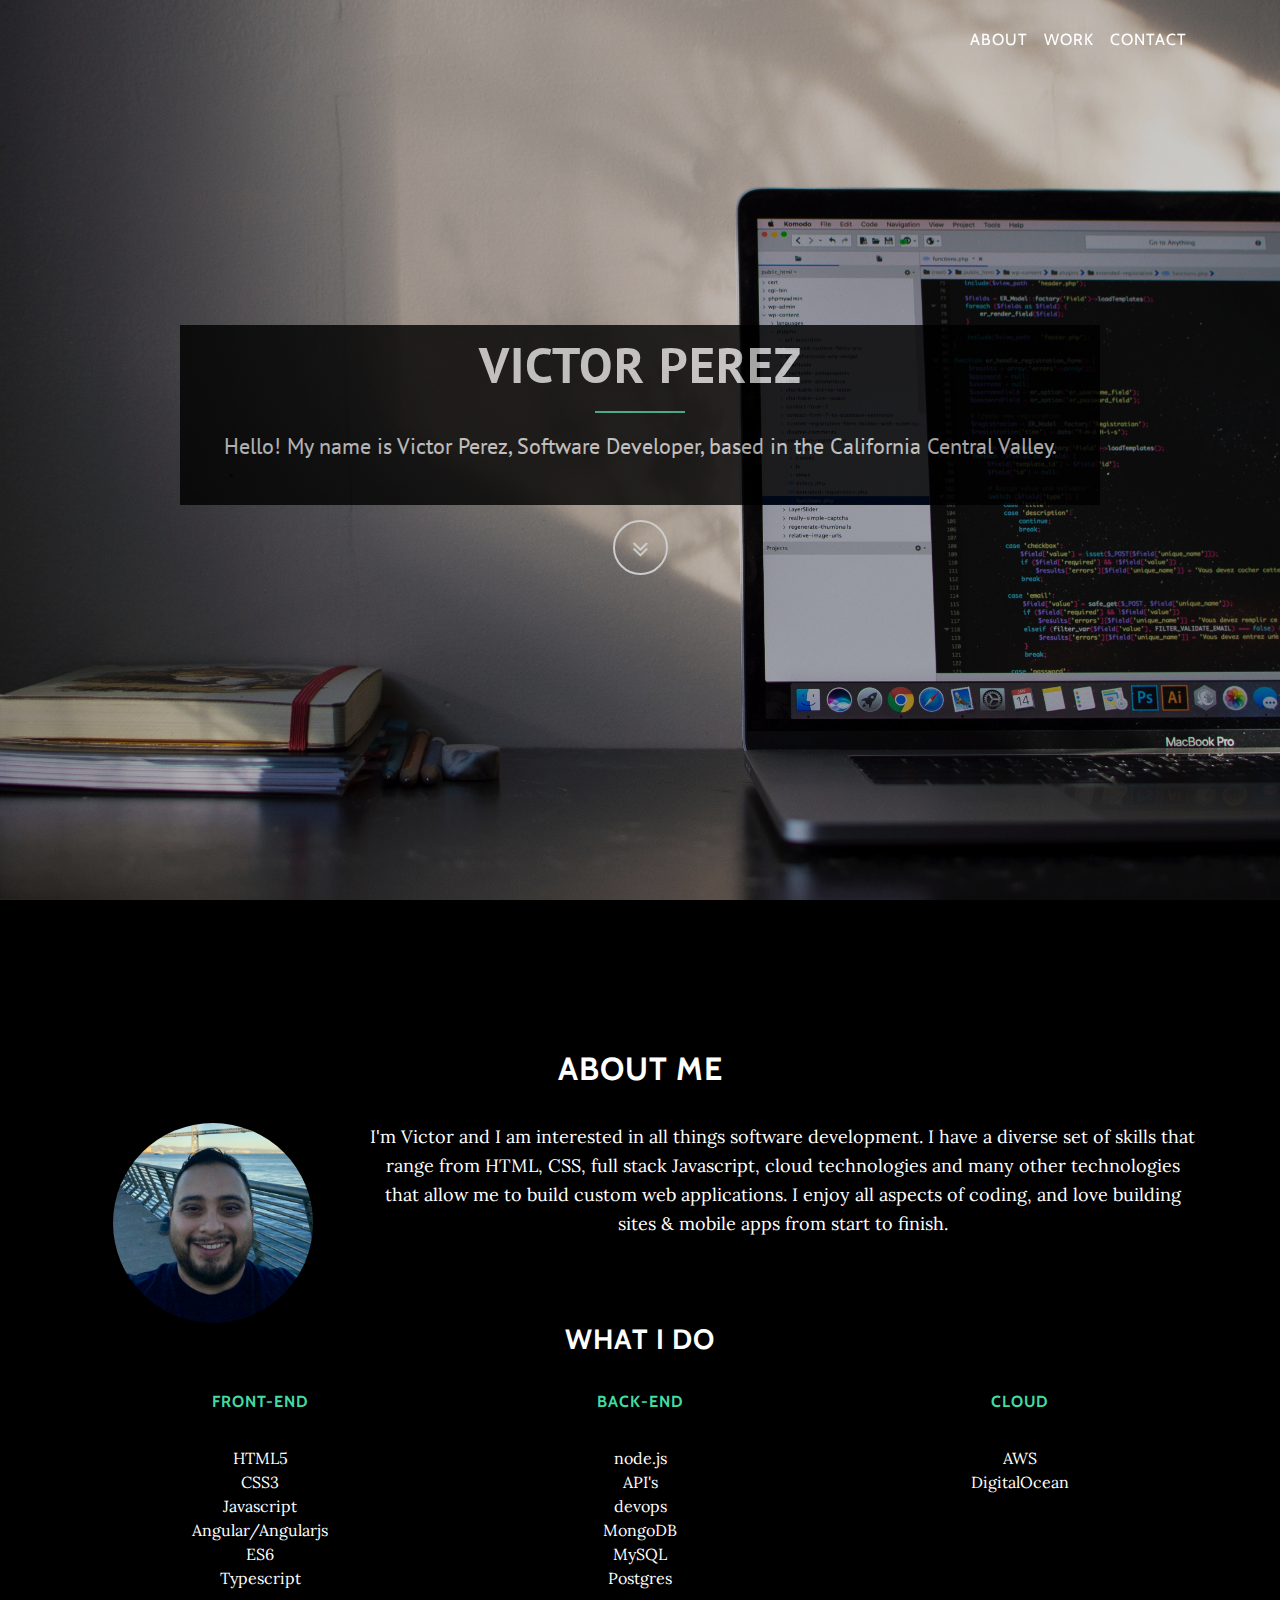
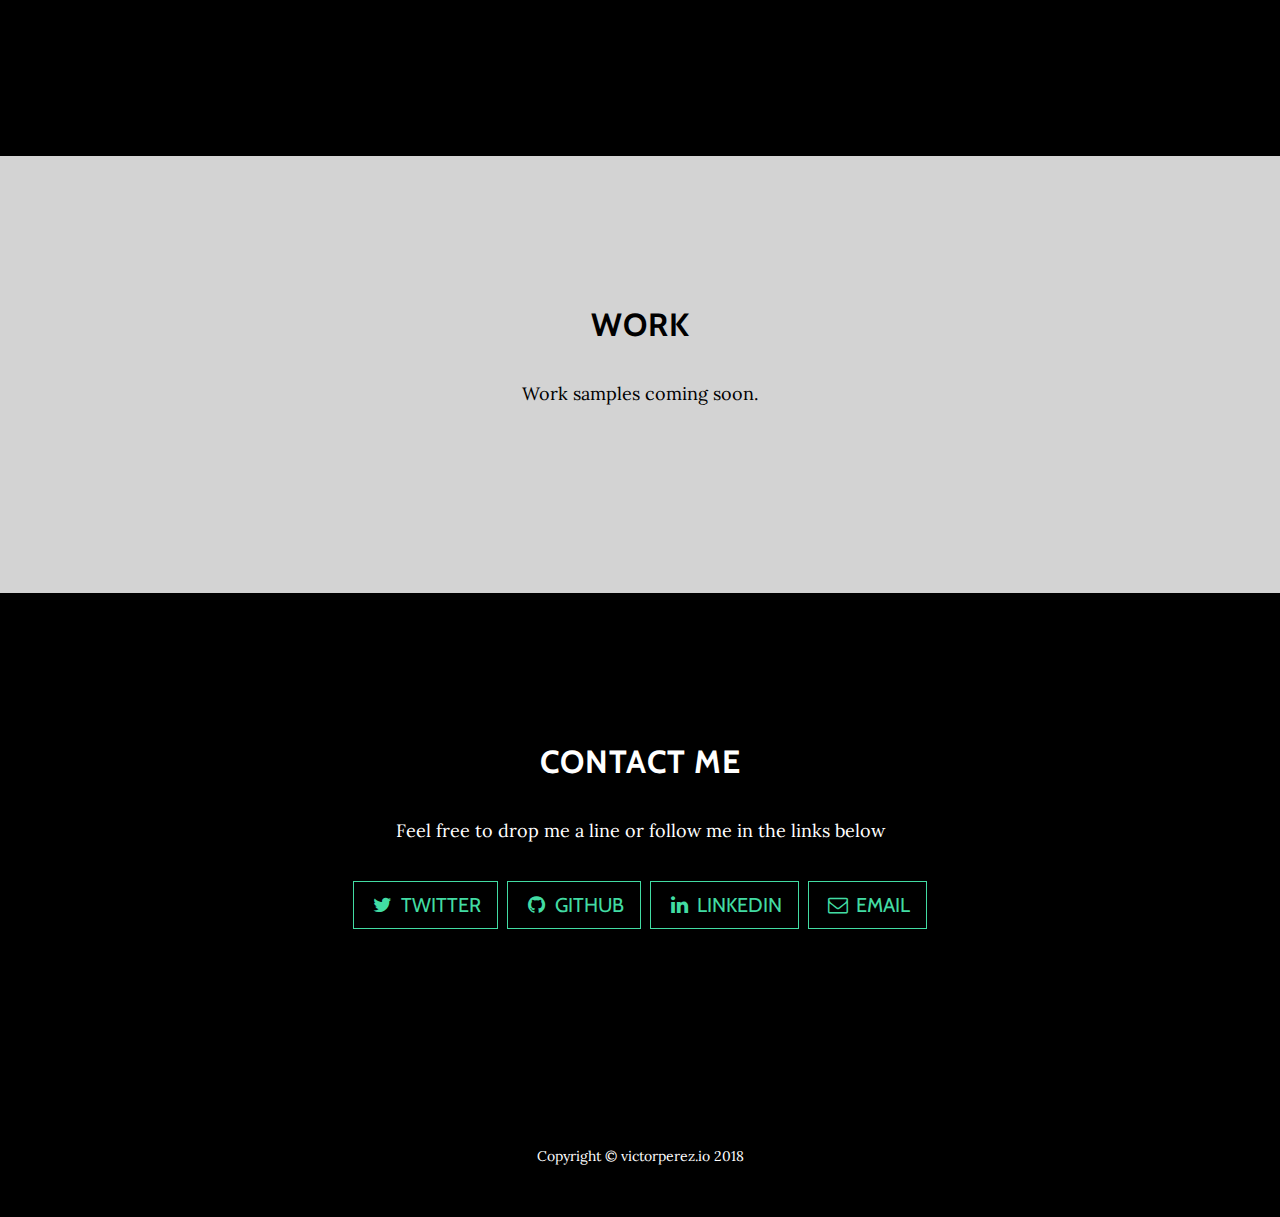
==== index.html @ d3fcb05a "about me" ====
<!DOCTYPE html>
<html lang="en">

  <head>

    <meta charset="utf-8">
    <meta name="viewport" content="width=device-width, initial-scale=1, shrink-to-fit=no">
    <meta name="description" content="">
    <meta name="author" content="">

    <title>Victor Perez - Software Developer</title>

    <!-- Bootstrap core CSS -->
    <link href="vendor/bootstrap/css/bootstrap.min.css" rel="stylesheet">

    <!-- Custom fonts for this template -->
    <link href="vendor/font-awesome/css/font-awesome.min.css" rel="stylesheet" type="text/css">
    <link href="https://fonts.googleapis.com/css?family=Lora:400,700,400italic,700italic" rel="stylesheet" type="text/css">
    <link href="https://fonts.googleapis.com/css?family=PT+Sans" rel="stylesheet">
    <link href='https://fonts.googleapis.com/css?family=Cabin:700' rel='stylesheet' type='text/css'>

    <!-- Custom styles for this template -->
    <link href="css/grayscale.css" rel="stylesheet">

  </head>

  <body id="page-top">

    <!-- Navigation -->
    <nav class="navbar navbar-expand-lg navbar-light fixed-top menuList" id="mainNav">
      <div class="container">
        <a id="logo" class="navbar-brand js-scroll-trigger" href="#page-top">Victor Perez</a>
        <button class="navbar-toggler navbar-toggler-right" type="button" data-toggle="collapse" data-target="#navbarResponsive" aria-controls="navbarResponsive" aria-expanded="false" aria-label="Toggle navigation">
          Menu
          <i class="fa fa-bars"></i>
        </button>
        <div class="collapse navbar-collapse " id="navbarResponsive">
          <ul class="navbar-nav ml-auto">
            <li class="nav-item">
              <a class="nav-link js-scroll-trigger" href="#about">About</a>
            </li>
            <li class="nav-item">
              <a class="nav-link js-scroll-trigger" href="#work">Work</a>
            </li>
            <li class="nav-item">
              <a class="nav-link js-scroll-trigger" href="#contact">Contact</a>
            </li>
          </ul>
        </div>
      </div>
    </nav>

    <!-- Intro Header -->
    <header class="masthead">
      <div class="intro-body">
        <div class="container">
          <div class="row">
            <div class="col-lg-10 mx-auto">
              <div class="introContainer">
                <h1 class="brand-heading brandText heading">Victor Perez</h1>
                <hr class="underName">
                <p class="intro-text brandText">Hello! My name is Victor Perez, Software Developer, based in the California Central Valley. </p>
              </div>
              <a href="#about" class="btn btn-circle js-scroll-trigger">
                <i class="fa fa-angle-double-down animated"></i>
              </a>
            </div>
          </div>
        </div>
      </div>
    </header>

    <!-- About Section -->
    <section id="about" class="content-section text-center">
      <div class="container">
        <div class="row">
          <div class="col-lg-12 mx-auto">
            <h2>About Me</h2>
            <div class="row">
              <div class="col-lg-3">
                <img src="../img/small-self.jpg" class='circleImg' alt="victor perez image">
              </div>
              <div class="col-lg-9">
                <p>I'm Victor and I am interested in all things software development. I have a diverse set of skills that range from HTML, CSS, full stack Javascript, cloud technologies and many other technologies that allow me to build custom web applications. I enjoy all aspects of coding, and love building sites & mobile apps from start to finish. </p>
              </div>
            </div>
            <div class="row">
              <div class="col-lg-12 mx-auto">
                <h3>What I do</h3>
                <div class="row">
                  <div class="col-lg-4">
                    <h6 class="list-heading">Front-end</h6>
                      <ul class="list">
                        <li>HTML5</li>
                        <li>CSS3</li>
                        <li>Javascript</li>
                        <li>Angular/Angularjs</li>
                        <li>ES6</li>
                        <li>Typescript</li>
                      </ul>
                  </div>
                  <div class="col-lg-4">
                    <h6 class="list-heading">Back-end</h6>
                      <ul class="list">
                        <li>node.js</li>
                        <li>API's</li>
                        <li>devops</li>
                        <li>MongoDB</li>
                        <li>MySQL</li>
                        <li>Postgres</li>
                      </ul>
                  </div>
                  <div class="col-lg-4">
                    <h6 class="list-heading">Cloud</h6>
                      <ul class="list">
                        <li>AWS</li>
                        <li>DigitalOcean</li>
                      </ul>
                  </div>
                </div>
                </div>
              </div>
            </div>
          </div>
        </div>
      </div>
    </section>

    <!-- Work Section -->
    <section id="work" class="work-section content-section text-center">
      <div class="container">
        <div class="col-lg-8 mx-auto">
          <h2>Work</h2>
          <p>Work samples coming soon.</p>
        </div>
      </div>
    </section>

    <!-- Contact Section -->
    <section id="contact" class="content-section text-center">
      <div class="container">
        <div class="row">
          <div class="col-lg-8 mx-auto">
            <h2>Contact Me</h2>
            <p>Feel free to drop me a line or follow me in the links below</p>
            <ul class="list-inline banner-social-buttons">
              <li class="list-inline-item">
                <a href="https://twitter.com/victor_am_i" target="_blank" class="btn btn-default btn-lg">
                  <i class="fa fa-twitter fa-fw"></i>
                  <span class="network-name">Twitter</span>
                </a>
              </li>
              <li class="list-inline-item">
                <a href="https://github.com/vperezma" target="_blank" class="btn btn-default btn-lg">
                  <i class="fa fa-github fa-fw"></i>
                  <span class="network-name">Github</span>
                </a>
              </li>
              <li class="list-inline-item">
                <a href="https://linkedIn.com/in/victorPerez89" target="_blank" class="btn btn-default btn-lg">
                  <i class="fa fa-linkedin fa-fw"></i>
                  <span class="network-name">LinkedIn</span>
                </a>
              </li>
              <li class="list-inline-item">
                  <a href="mailto:hello@victorperez.io?Subject=github%20portfolio" target="_blank" class="btn btn-default btn-lg">
                    <i class="fa fa-envelope-o fa-fw"></i>
                    <span class="network-name">Email</span>
                  </a>
                </li>
            </ul>
          </div>
        </div>
      </div>
    </section>

    <!-- Footer -->
    <footer>
      <div class="container text-center">
        <p>Copyright &copy; victorperez.io 2018</p>
      </div>
    </footer>

    <!-- Bootstrap core JavaScript -->
    <script src="vendor/jquery/jquery.min.js"></script>
    <script src="vendor/bootstrap/js/bootstrap.bundle.min.js"></script>

    <!-- Plugin JavaScript -->
    <script src="vendor/jquery-easing/jquery.easing.min.js"></script>

    <!-- Custom scripts for this template -->
    <script src="js/grayscale.js"></script>

  </body>

</html>
---- css/grayscale.css ----
/*!
 * Start Bootstrap - Grayscale v4.0.0-beta.2 (https://startbootstrap.com/template-overviews/grayscale)
 * Copyright 2013-2017 Start Bootstrap
 * Licensed under MIT (https://github.com/BlackrockDigital/startbootstrap-grayscale/blob/master/LICENSE)
 */
body {
  font-family: 'Lora', 'Helvetica Neue', Helvetica, Arial, sans-serif;
  position: relative;
  width: 100%;
  height: 100%;
  color: white;
  background-color: black; }

html {
  width: 100%;
  height: 100%; }

h1,
h2,
h3,
h4,
h5,
h6 {
  font-family: 'Cabin', 'Helvetica Neue', Helvetica, Arial, sans-serif;
  font-weight: 700;
  margin: 0 0 35px;
  letter-spacing: 1px;
  text-transform: uppercase; }

p {
  font-size: 16px;
  line-height: 1.5;
  margin: 0 0 25px; }
  @media (min-width: 768px) {
    p {
      font-size: 18px;
      line-height: 1.6;
      margin: 0 0 35px; } }

a {
  -webkit-transition: all 0.2s ease-in-out;
  -moz-transition: all 0.2s ease-in-out;
  transition: all 0.2s ease-in-out;
  color: #42DCA3; }
  a:focus, a:hover {
    text-decoration: none;
    color: #1d9b6c; }

#mainNav {
  font-family: 'Cabin', 'Helvetica Neue', Helvetica, Arial, sans-serif;
  margin-bottom: 0;
  text-transform: uppercase;
  border-bottom: 1px solid rgba(255, 255, 255, 0.3);
  background-color: black; }
  #mainNav .navbar-toggler {
    font-size: 14px;
    padding: 11px;
    color: white;
    border: 1px solid white; }
  #mainNav .navbar-brand {
    font-weight: 700; }
    #mainNav .logoName {
      display: none; }
  #mainNav a {
    color: white; }
  #mainNav .navbar-nav .nav-item {
    -webkit-transition: background 0.3s ease-in-out;
    -moz-transition: background 0.3s ease-in-out;
    transition: background 0.3s ease-in-out; }
    #mainNav .navbar-nav .nav-item:hover {
      color: fade(white, 80%);
      outline: none;
      background-color: transparent; }
    #mainNav .navbar-nav .nav-item:active, #mainNav .navbar-nav .nav-item:focus {
      outline: none;
      background-color: transparent; }
  @media (min-width: 992px) {
    #mainNav {
      padding-top: 20px;
      padding-bottom: 20px;
      -webkit-transition: background 0.3s ease-in-out, padding-top 0.3s ease-in-out, padding-bottom 0.3s;
      -moz-transition: background 0.3s ease-in-out, padding-top 0.3s ease-in-out, padding-bottom 0.3s;
      transition: background 0.3s ease-in-out, padding-top 0.3s ease-in-out, padding-bottom 0.3s;
      letter-spacing: 1px;
      border-bottom: none;
      background: transparent; }
      #mainNav.navbar-shrink {
        padding-top: 10px;
        padding-bottom: 10px;
        border-bottom: 1px solid rgba(255, 255, 255, 0.3);
        background: black; }
      #mainNav .nav-link.active {
        outline: none;
        background-color: rgba(255, 255, 255, 0.3); }
        #mainNav .nav-link.active:hover {
          color: white; } }

.masthead {
  display: table;
  width: 100%;
  height: auto;
  padding: 200px 0;
  text-align: center;
  color: white;
  background: url("../img/laptop.jpg") no-repeat bottom center scroll;
  opacity: 0.8;
  background-color: black;
  -webkit-background-size: cover;
  -moz-background-size: cover;
  -o-background-size: cover;
  background-size: cover; }
  .masthead .intro-body {
    display: table-cell;
    vertical-align: middle; }
    .masthead .intro-body .brand-heading {
      font-size: 50px; }
    .masthead .intro-body .intro-text {
      font-size: 18px; }
  @media (min-width: 768px) {
    .masthead {
      height: 100%;
      padding: 0; }
      .masthead .intro-body .brand-heading {
        font-size: 50px; }
      .masthead .intro-body .intro-text {
        font-size: 22px; } }

.btn-circle {
  font-size: 26px;
  width: 55px;
  height: 55px;
  margin-top: 15px;
  line-height: 45px;
  -webkit-transition: background 0.3s ease-in-out;
  -moz-transition: background 0.3s ease-in-out;
  transition: background 0.3s ease-in-out;
  color: white;
  border: 2px solid white;
  border-radius: 100% !important;
  background: transparent; }
  .btn-circle:focus, .btn-circle:hover {
    color: white;
    outline: none;
    background: rgba(255, 255, 255, 0.1); }

.content-section {
  padding-top: 150px;
  padding-bottom: 150px; }

.work-section {
  color: black;
  background-color: lightgray;
  }

.btn {
  font-family: 'Cabin', 'Helvetica Neue', Helvetica, Arial, sans-serif;
  font-weight: 400;
  -webkit-transition: all 0.3s ease-in-out;
  -moz-transition: all 0.3s ease-in-out;
  transition: all 0.3s ease-in-out;
  text-transform: uppercase;
  border-radius: 0; }

.btn-default {
  color: #42DCA3;
  border: 1px solid #42DCA3;
  background-color: transparent; }
  .btn-default:focus, .btn-default:hover {
    color: black;
    border: 1px solid #42DCA3;
    outline: none;
    background-color: #42DCA3; }

ul.banner-social-buttons {
  margin-top: 0; }
  @media (max-width: 1199px) {
    ul.banner-social-buttons {
      margin-top: 15px; } }
  @media (max-width: 767px) {
    ul.banner-social-buttons li {
      display: block;
      margin-bottom: 20px;
      padding: 0; }
      ul.banner-social-buttons li:last-child {
        margin-bottom: 0; } }

footer {
  padding: 50px 0; }
  footer p {
    font-size: 14px;
    margin: 0; }

::-moz-selection {
  background: #fcfcfc;
  background: rgba(255, 255, 255, 0.2);
  text-shadow: none; }

::selection {
  background: #fcfcfc;
  background: rgba(255, 255, 255, 0.2);
  text-shadow: none; }

img::selection {
  background: transparent; }

img::-moz-selection {
  background: transparent; }

body {
  -webkit-tap-highlight-color: rgba(255, 255, 255, 0.2); }

.circleImg {
  height: 200px;
  width: 200px;
  border-radius: 50%;
}

.logoName {
  display:none;
}
.blackText {
  color: #fff;
}

.brandText {
  font-family: 'PT Sans', sans-serif;
}
.introContainer {
  background: black;
  opacity: 0.8;
  padding: 10px 10px 5px 10px;
}

.list {
  list-style: none;
    padding-left: 0;
}
.list-heading {
  color: #42DCA3;
}

.heading {
  margin-bottom: 15px;
}

.underName {
  background-color: #42DCA3;
  height: 2px;
  border: 0;
  width: 10%;
}
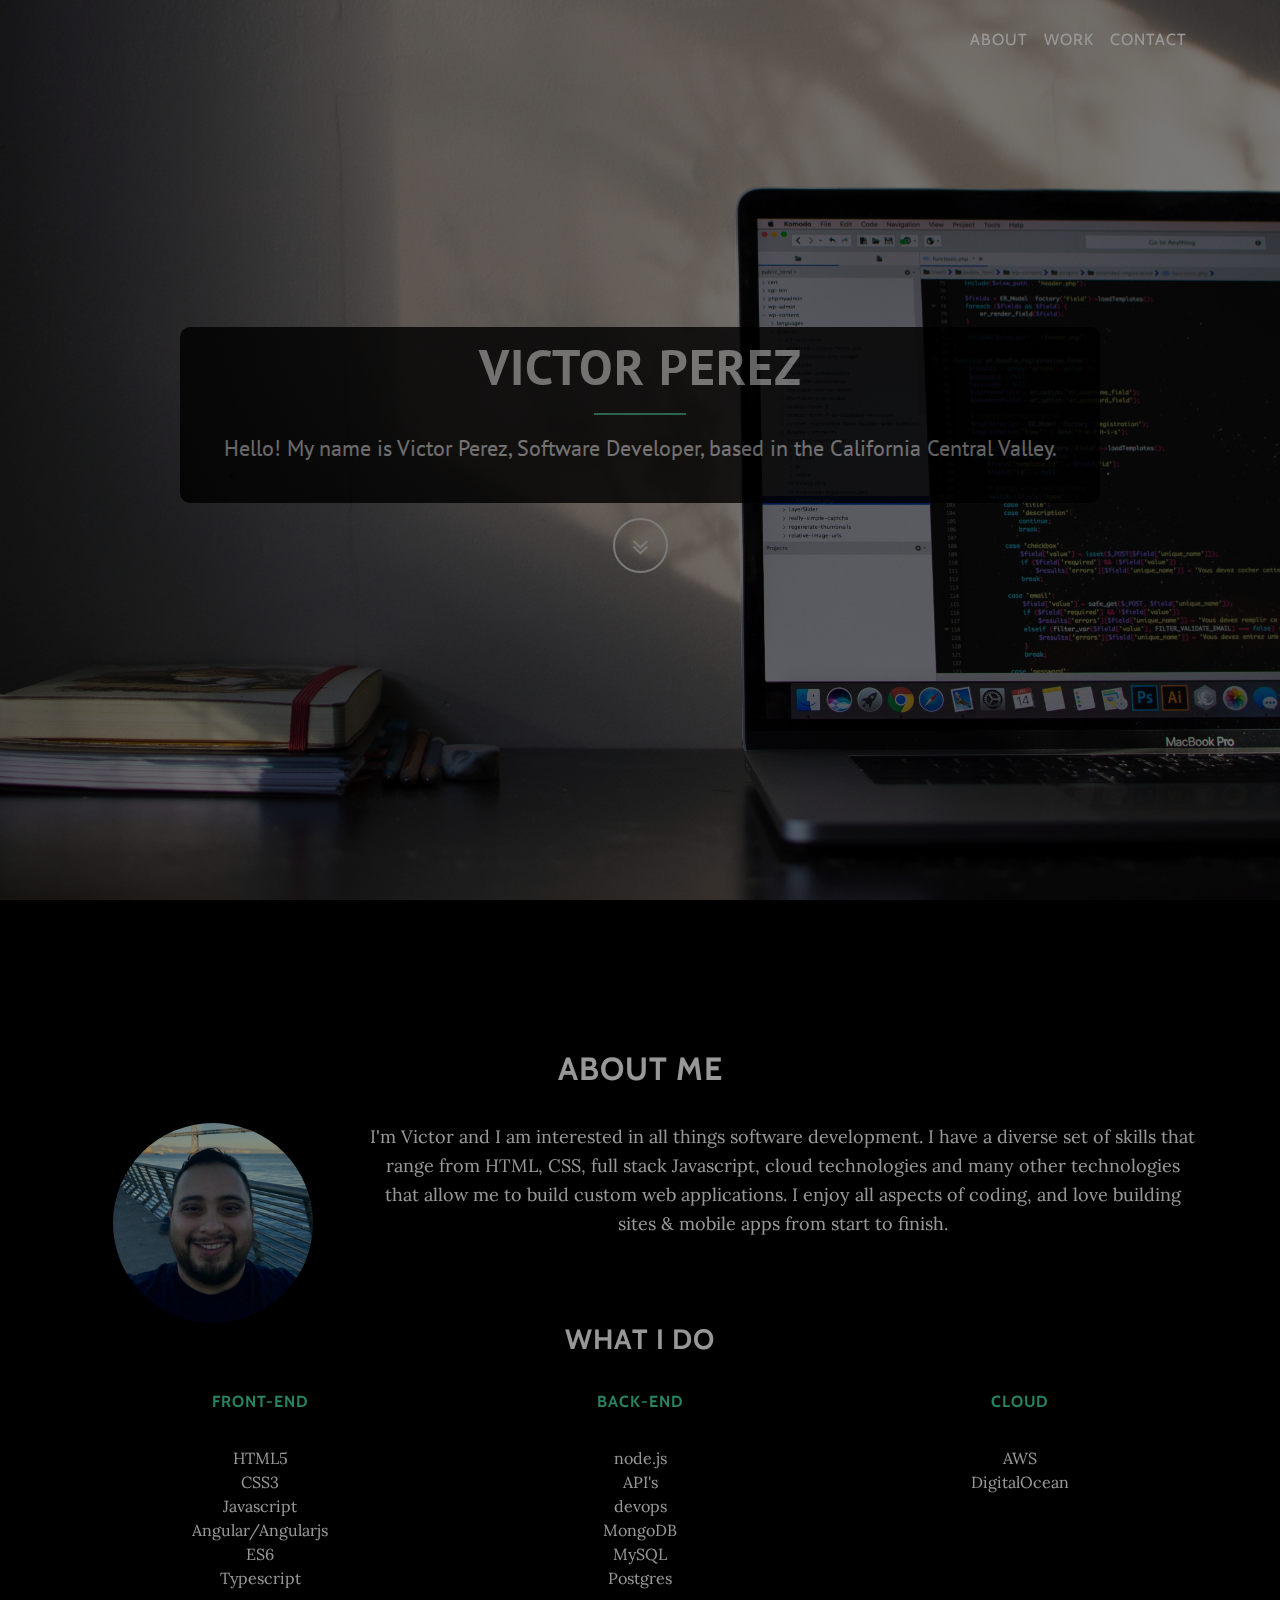
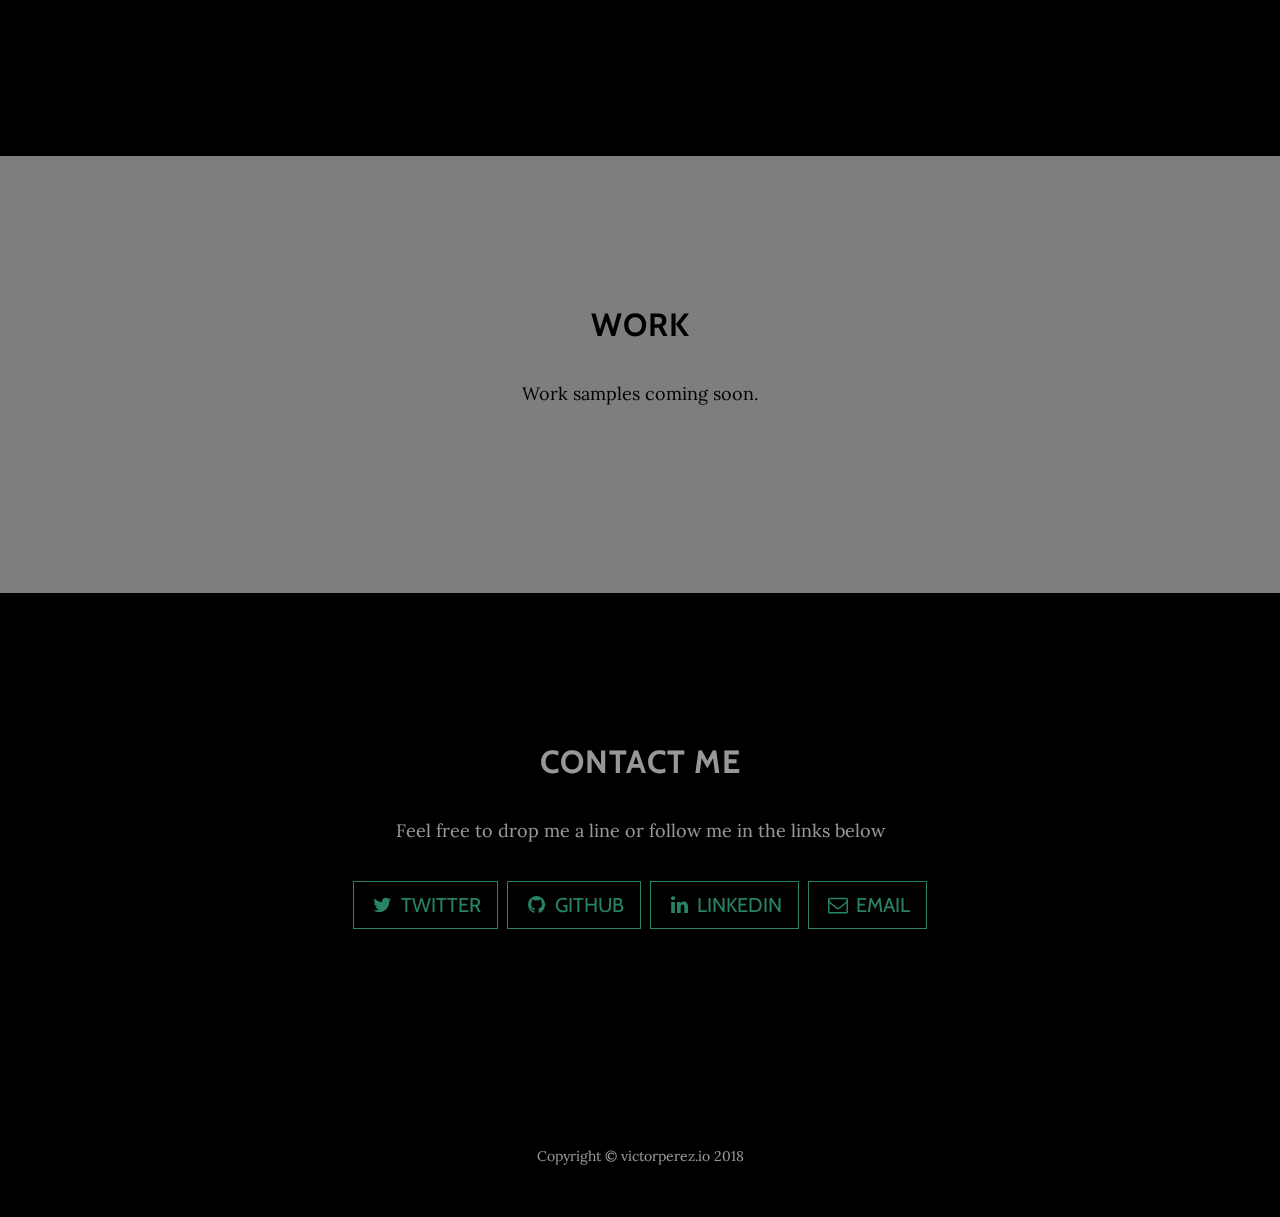
==== commit 772e3aab: "feat(analytics): added google analytics tag" ====
--- a/index.html
+++ b/index.html
@@ -2,6 +2,15 @@
 <html lang="en">
 
   <head>
+    <!-- Global site tag (gtag.js) - Google Analytics -->
+  <script async src="https://www.googletagmanager.com/gtag/js?id=UA-112333777-1"></script>
+  <script>
+    window.dataLayer = window.dataLayer || [];
+    function gtag(){dataLayer.push(arguments);}
+    gtag('js', new Date());
+
+    gtag('config', 'UA-112333777-1');
+  </script>
 
     <meta charset="utf-8">
     <meta name="viewport" content="width=device-width, initial-scale=1, shrink-to-fit=no">
@@ -9,6 +18,9 @@
     <meta name="author" content="">
 
     <title>Victor Perez - Software Developer</title>
+
+    <!-- favicon -->
+    <link rel='vp icon' type='image/x-icon' href='../img/favicon.ico' />
 
     <!-- Bootstrap core CSS -->
     <link href="vendor/bootstrap/css/bootstrap.min.css" rel="stylesheet">
--- a/css/grayscale.css
+++ b/css/grayscale.css
@@ -228,7 +228,8 @@
 .introContainer {
   background: black;
   opacity: 0.8;
-  padding: 10px 10px 5px 10px;
+  padding: 10px 0px 1px 0px;
+  border-radius: 10px;
 }
 
 .list {
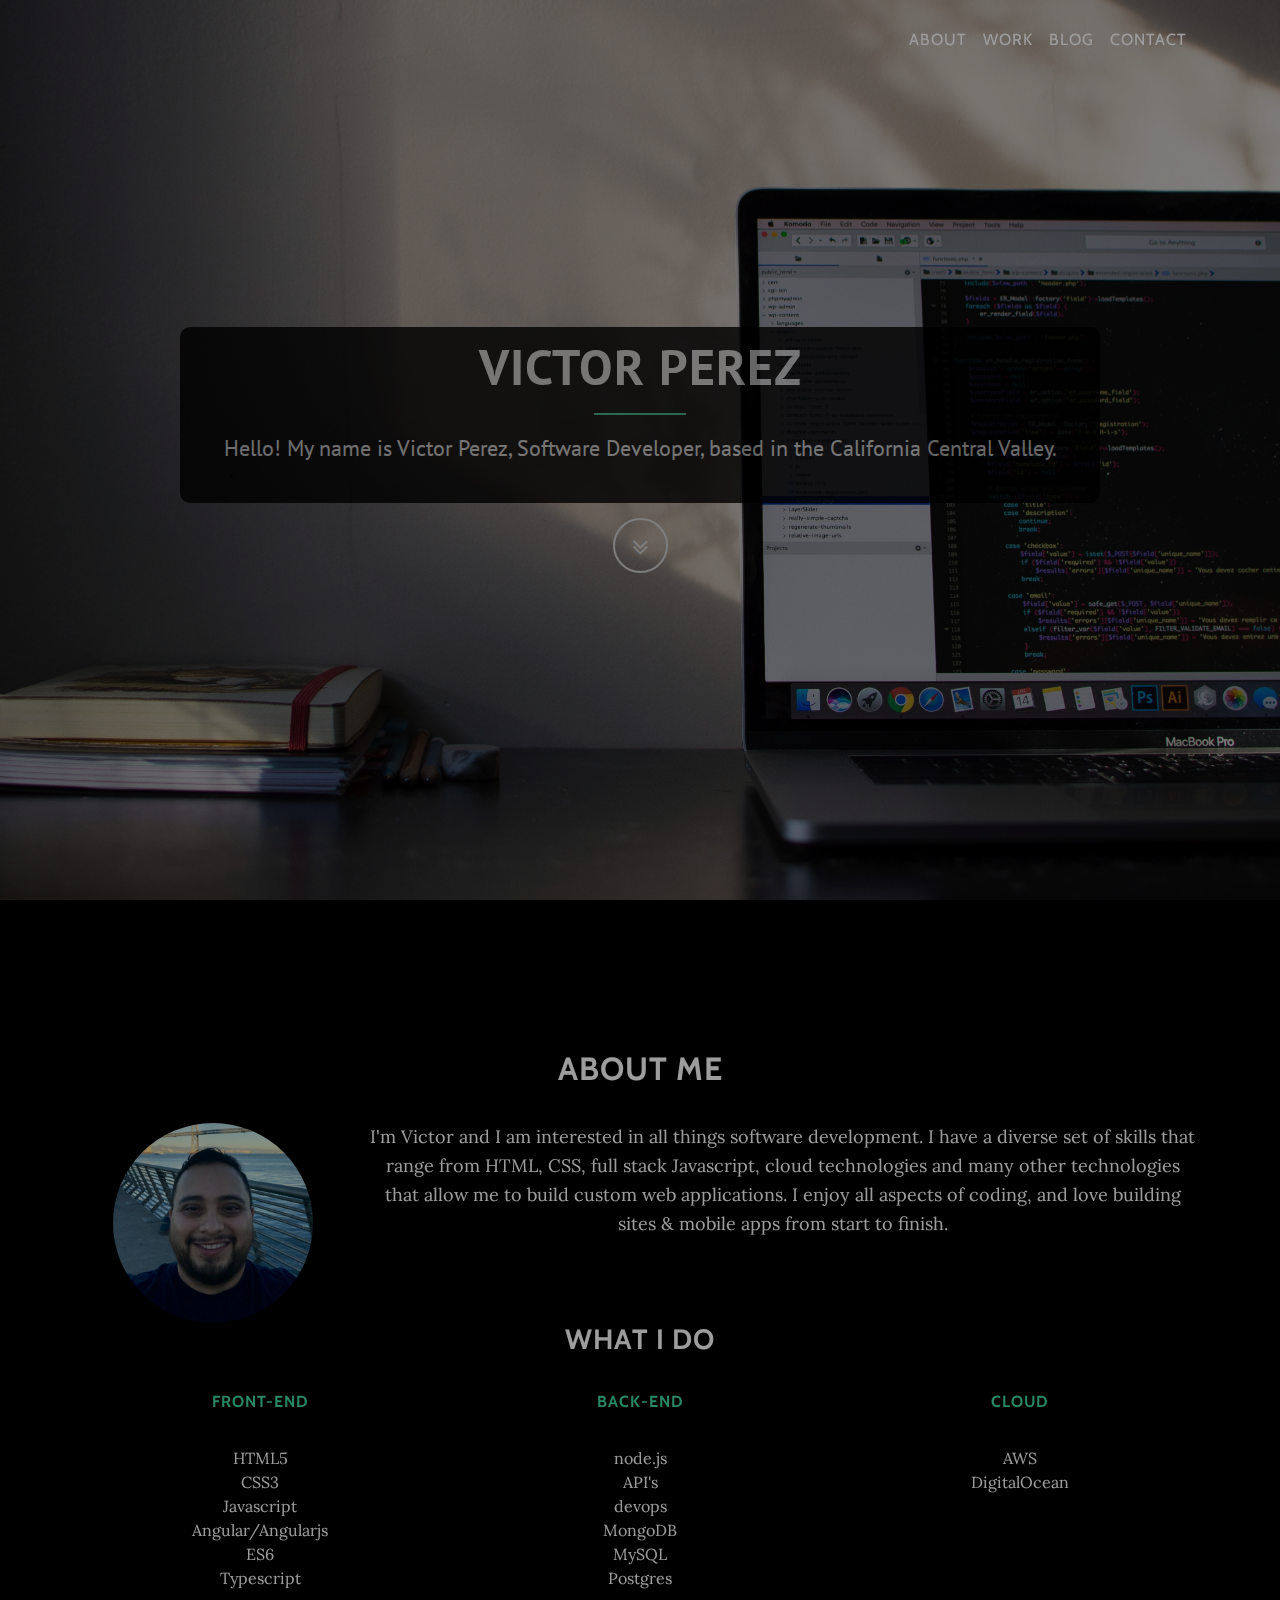
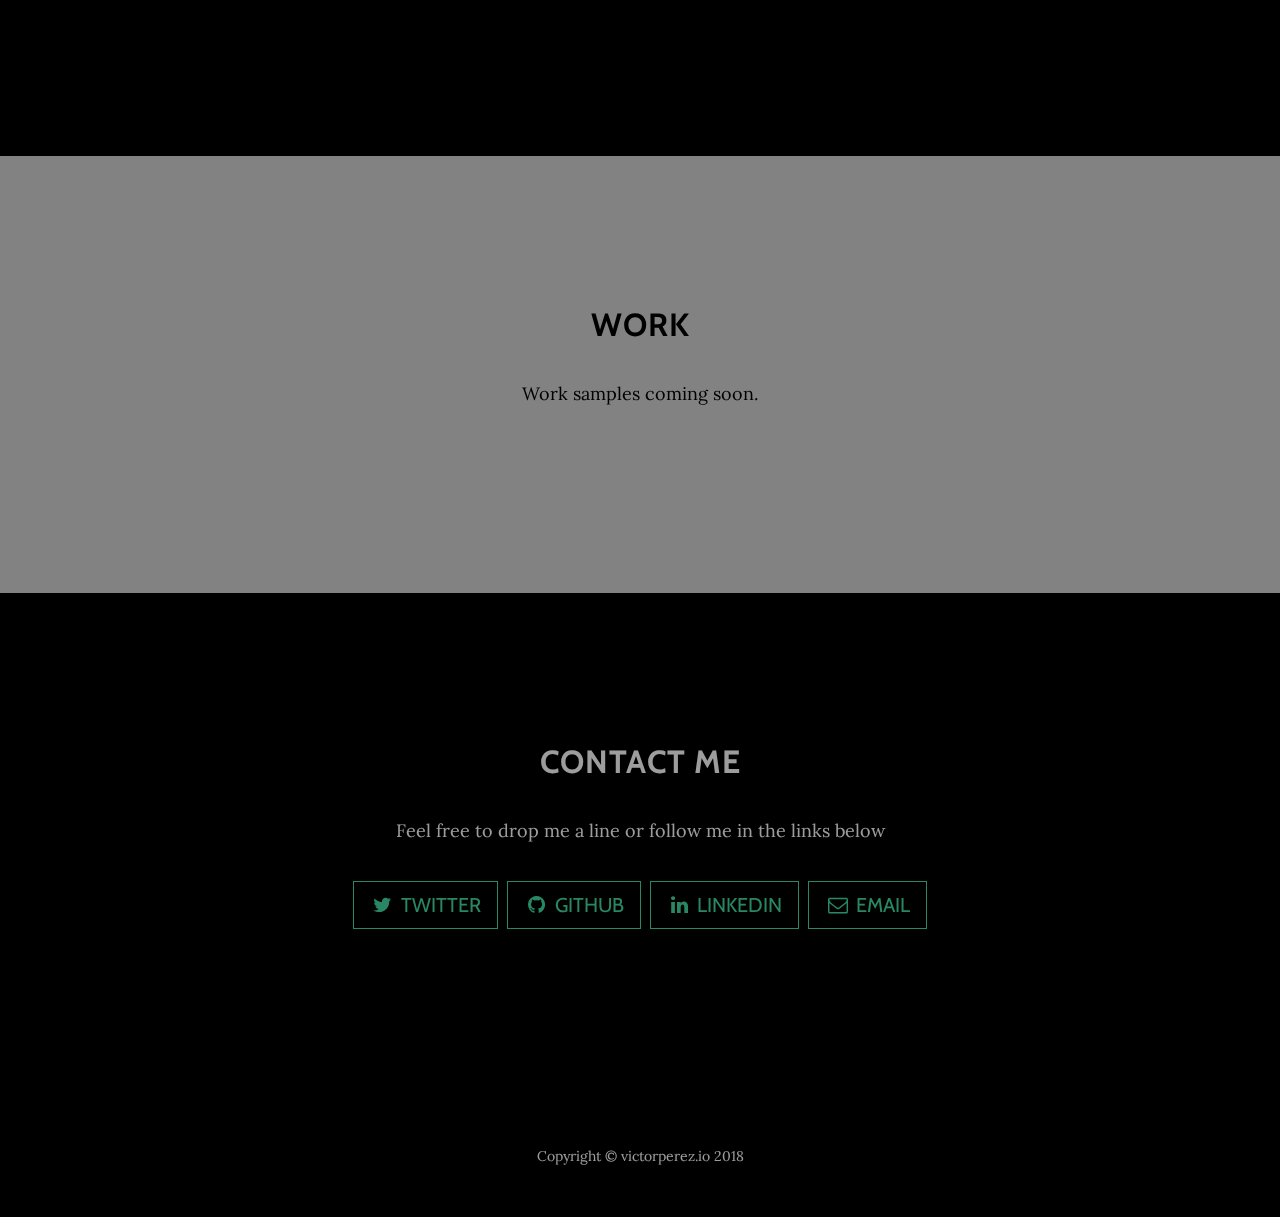
==== commit 605d5166: "feat(blog): added blog URL" ====
--- a/index.html
+++ b/index.html
@@ -53,6 +53,9 @@
             </li>
             <li class="nav-item">
               <a class="nav-link js-scroll-trigger" href="#work">Work</a>
+            </li>
+            <li class="nav-item">
+              <a class="nav-link js-scroll-trigger" href="https://blog.victorperez.io/" target="_blank">blog</a>
             </li>
             <li class="nav-item">
               <a class="nav-link js-scroll-trigger" href="#contact">Contact</a>
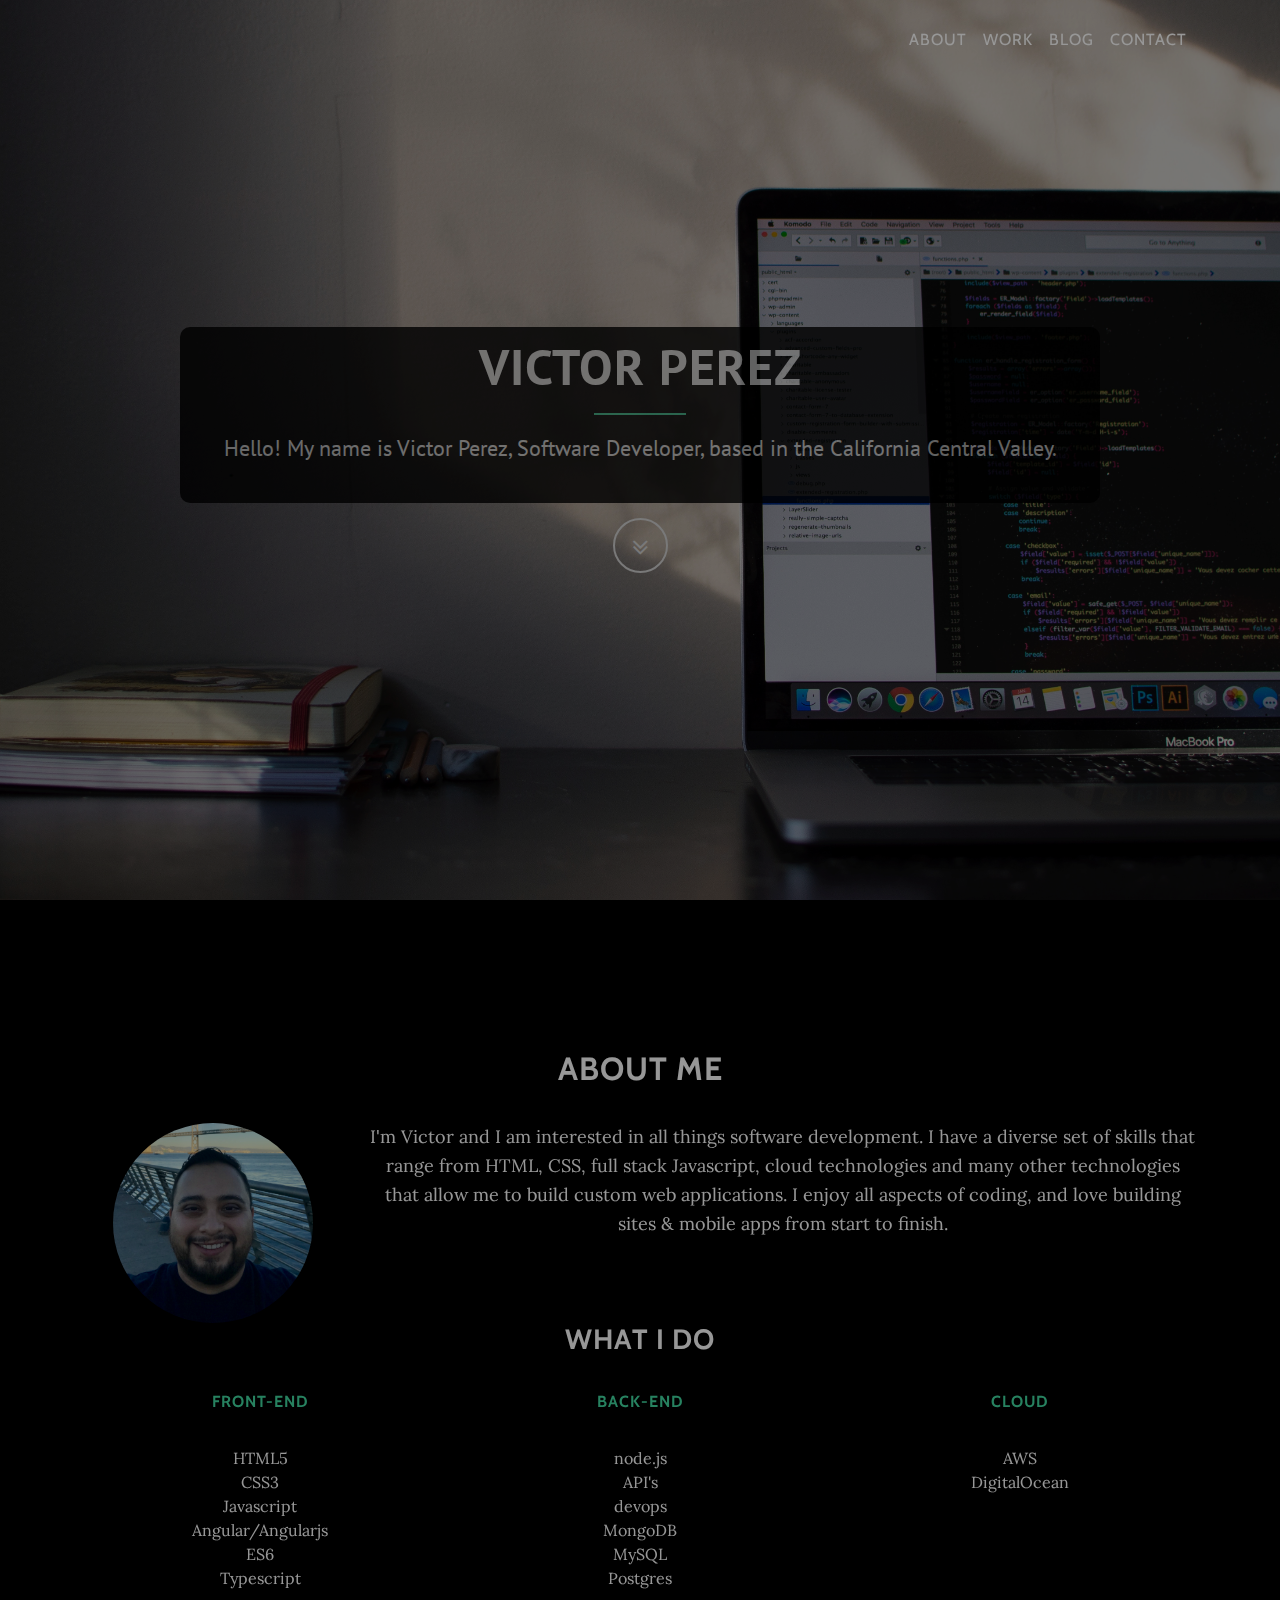
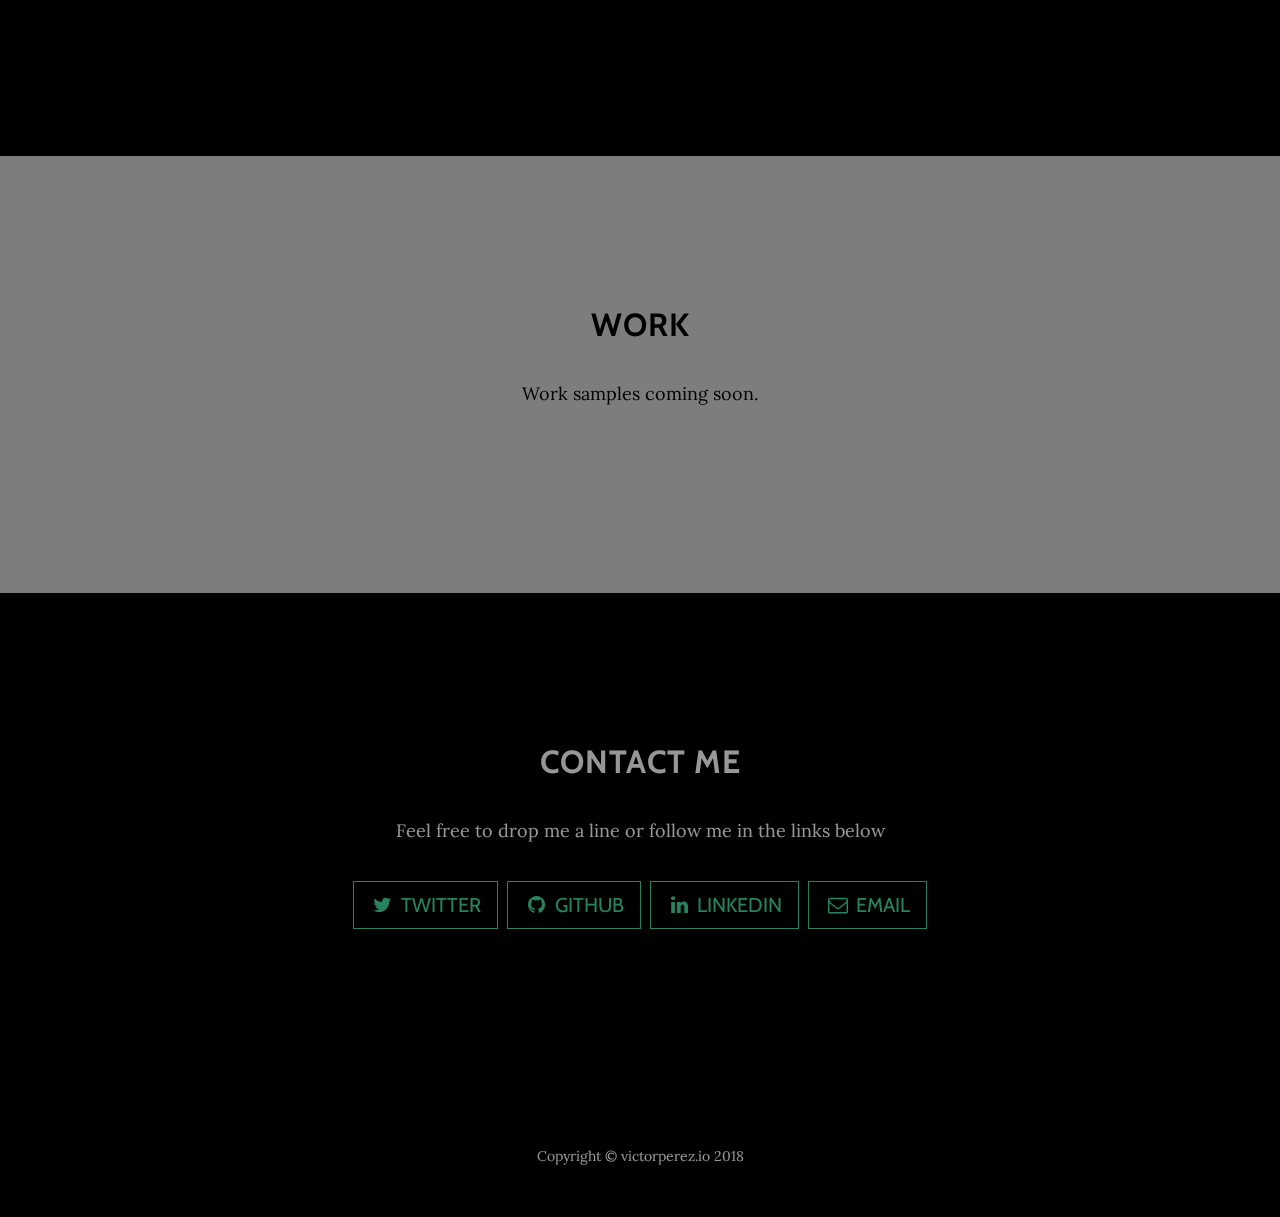
==== commit a6bbee9f: "chore(to uppercase)" ====
--- a/index.html
+++ b/index.html
@@ -55,7 +55,7 @@
               <a class="nav-link js-scroll-trigger" href="#work">Work</a>
             </li>
             <li class="nav-item">
-              <a class="nav-link js-scroll-trigger" href="https://blog.victorperez.io/" target="_blank">blog</a>
+              <a class="nav-link js-scroll-trigger" href="https://blog.victorperez.io/" target="_blank">Blog</a>
             </li>
             <li class="nav-item">
               <a class="nav-link js-scroll-trigger" href="#contact">Contact</a>
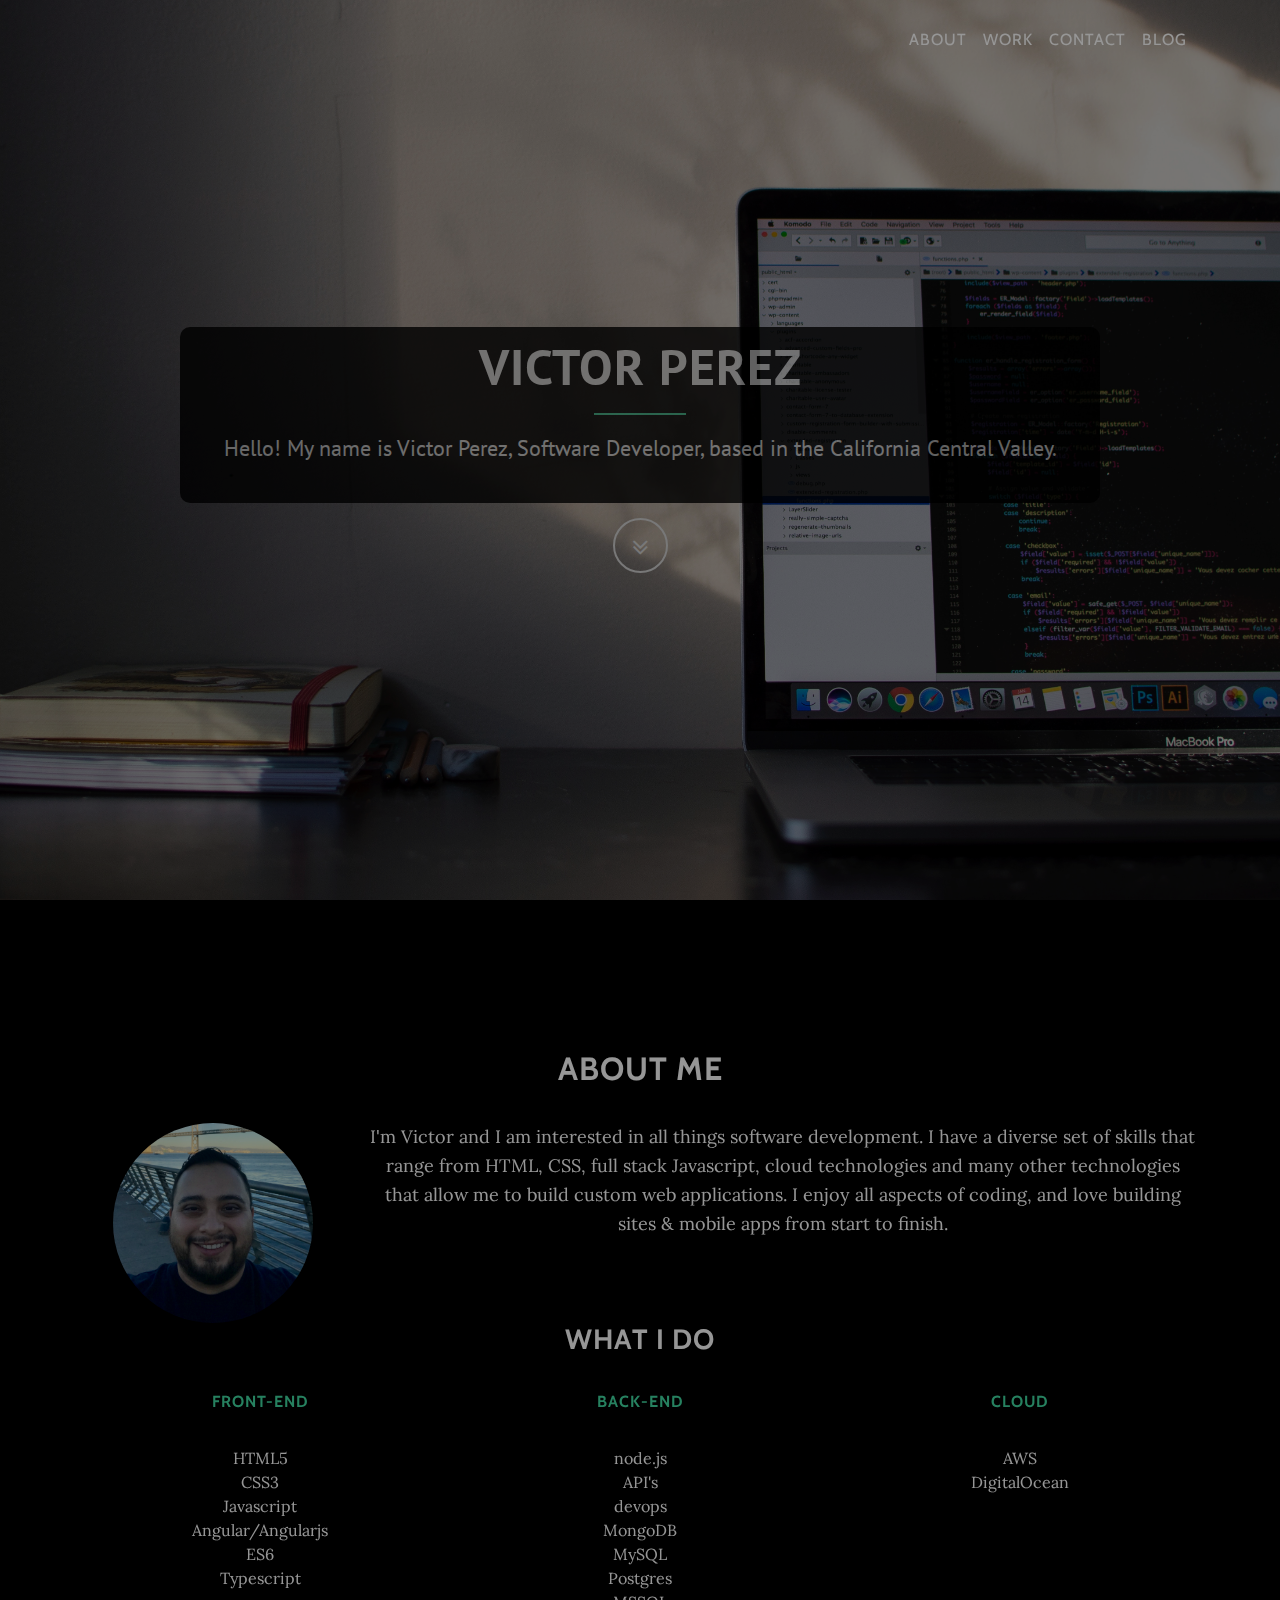
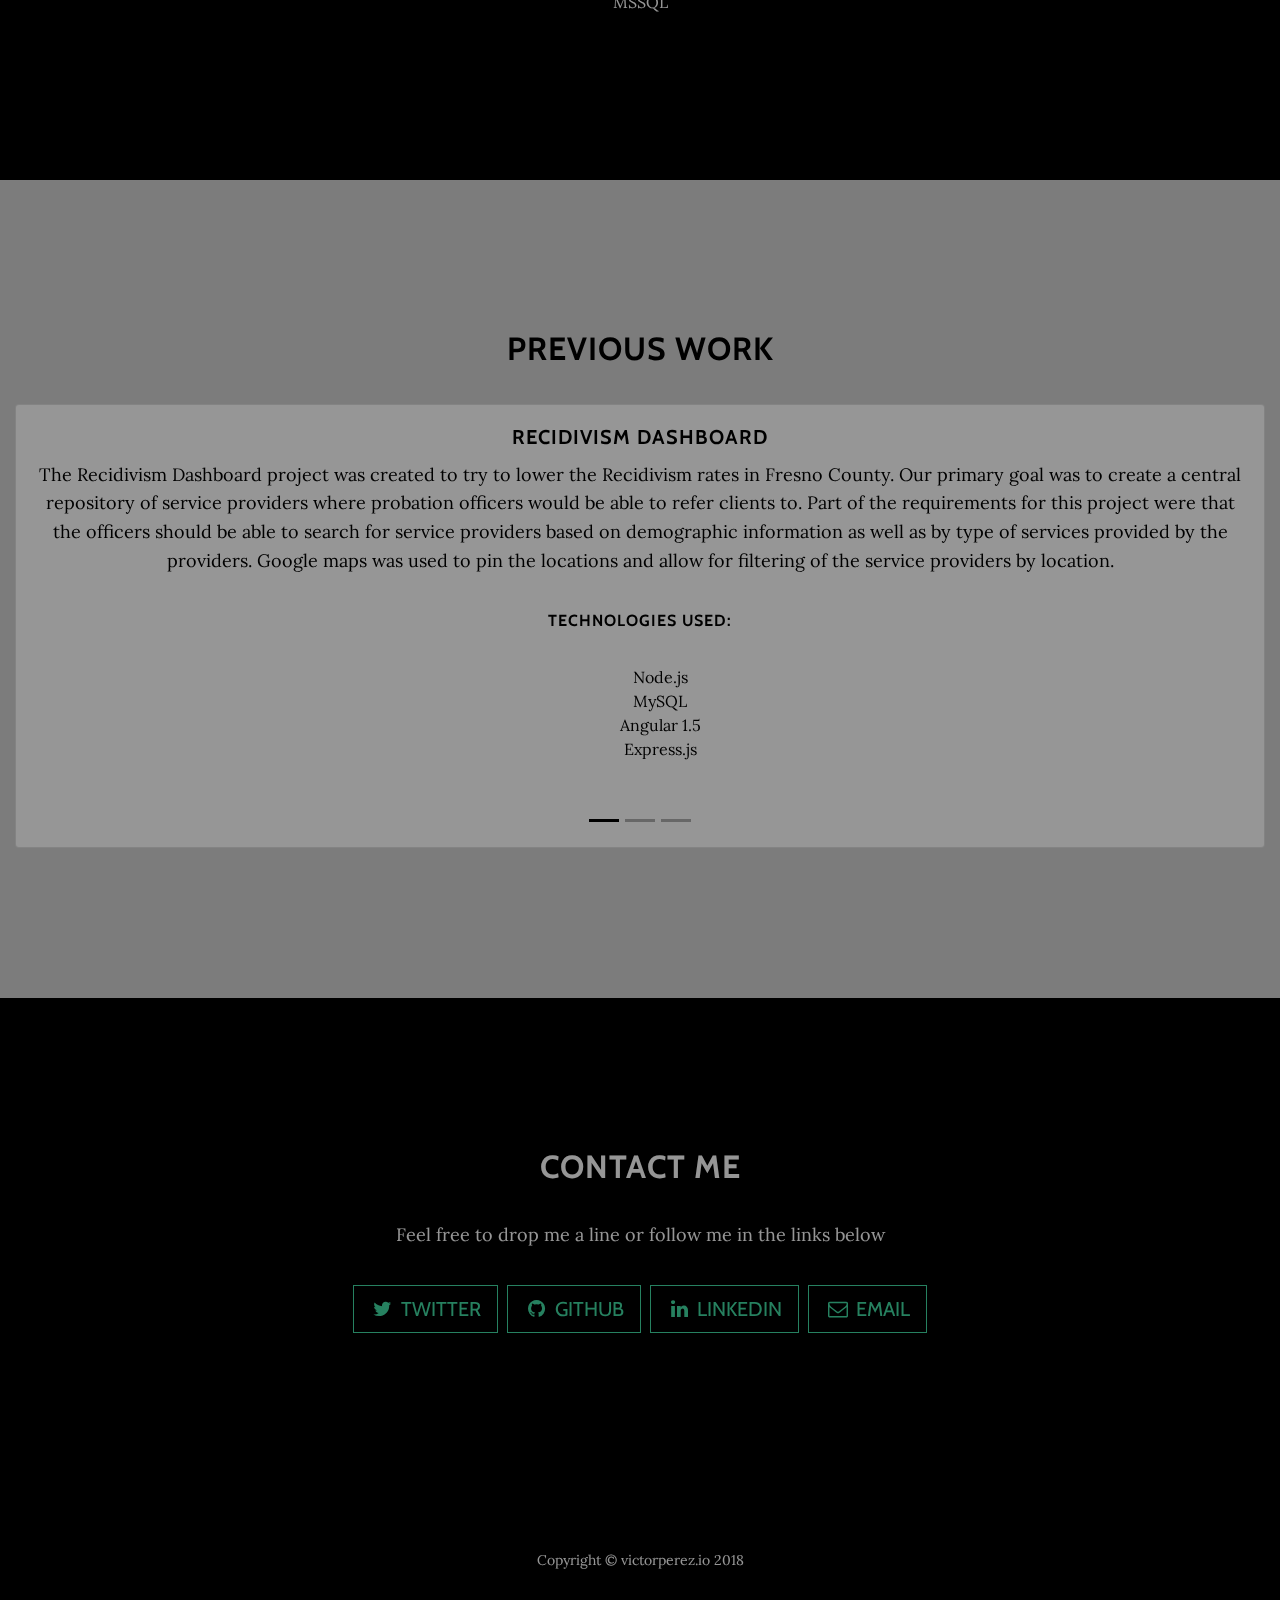
==== commit 29b885e7: "feat(work): added short description of past projects." ====
--- a/index.html
+++ b/index.html
@@ -55,10 +55,10 @@
               <a class="nav-link js-scroll-trigger" href="#work">Work</a>
             </li>
             <li class="nav-item">
+              <a class="nav-link js-scroll-trigger" href="#contact">Contact</a>
+            </li>
+            <li class="nav-item">
               <a class="nav-link js-scroll-trigger" href="https://blog.victorperez.io/" target="_blank">Blog</a>
-            </li>
-            <li class="nav-item">
-              <a class="nav-link js-scroll-trigger" href="#contact">Contact</a>
             </li>
           </ul>
         </div>
@@ -123,6 +123,7 @@
                         <li>MongoDB</li>
                         <li>MySQL</li>
                         <li>Postgres</li>
+                        <li>MSSQL</li>
                       </ul>
                   </div>
                   <div class="col-lg-4">
@@ -143,10 +144,84 @@
 
     <!-- Work Section -->
     <section id="work" class="work-section content-section text-center">
-      <div class="container">
-        <div class="col-lg-8 mx-auto">
-          <h2>Work</h2>
-          <p>Work samples coming soon.</p>
+      <div class="">
+        <div class="col-lg-12 ">
+          <h2>Previous Work</h2>
+          <div id="carouselIndicators" class="carousel slide" data-ride="carousel">
+              <ol class="carousel-indicators">
+                  <li data-target="#carouselIndicators" data-slide-to="0" class="active"></li>
+                  <li data-target="#carouselIndicators" data-slide-to="1"></li>
+                  <li data-target="#carouselIndicators" data-slide-to="2"></li>
+                </ol>
+            <div class="carousel-inner">
+              <div class="carousel-item active">
+                <div class="card text-center">
+                  <div class="card-body">
+                    <h5 class="card-title">Recidivism Dashboard</h5>
+                    <p class="card-text">
+                      The Recidivism Dashboard project was created to try to lower the Recidivism rates in Fresno County. Our primary goal was to create a central repository of service providers where probation officers would be able to refer clients to. Part of the requirements for this project were that the officers should be able to search for service providers based on demographic information as well as by type of services provided by the providers. Google maps was used to pin the locations and allow for filtering of the service providers by location.
+                    </p>
+                    <h6>
+                      Technologies used:
+                    </h6>
+                    <ul class="listStyle">
+                      <li>Node.js</li>
+                      <li>MySQL</li>
+                      <li>Angular 1.5</li>
+                      <li>Express.js</li>
+                    </ul>
+                  </div>
+                </div>
+              </div>
+              <div class="carousel-item">
+                <div class="card text-center">
+                  <div class="card-body">
+                      <h5 class="card-title">Human Trafficking Dashboard</h5>
+                      <p class="card-text">
+                        The Human Trafficking Dashboard was a project created for a new type of court within the Fresno County Court system. This application allows for a thorough following of human trafficking survivor as they go through the court and rehabiliate into a new life.  This application also allowed for the judge or the judges aides to refer survivors to service providers so they can be assisted with any service they require.
+                      </p>
+                      <h6>
+                        Technologies used:
+                      </h6>
+                      <ul class="listStyle">
+                        <li>Node.js</li>
+                        <li>Sequelize.js</li>
+                        <li>MSSQL</li>
+                        <li>Angular 1.5</li>
+                        <li>Express.js</li>
+                      </ul>
+                  </div>
+                </div>
+              </div>
+              <div class="carousel-item">
+                <div class="card text-center">
+                  <div class="card-body">
+                      <h5 class="card-title">Mappoint</h5>
+                      <p class="card-text">
+                        Mappoint is a project that was developed for the Fresno County Department of Behavioral Health.  The primary purpose of this project was to create a solution where Mappoint navigators within Fresno County would be able to assess clients and be able to direct them to a service provider. Within this application we created a way for navigators to also create soft linkages to services like transportation tokens and advocating on the client behalf with utilities services. This project is HIPAA compliant and uses MongoDb enterprise with wired-tired for encryption at rest and in transit.
+                      </p>
+                      <h6>
+                        Technologies used:
+                      </h6>
+                      <ul class="listStyle">
+                        <li>Node.js</li>
+                        <li>MongoDB</li>
+                        <li>Angular 2.0</li>
+                        <li>Express.js</li>
+                      </ul>
+                  </div>
+                </div>
+              </div>
+            </div>
+            <a class="carousel-control-prev black" href="#carouselIndicators" role="button" data-slide="prev">
+              <span class="carousel-control-prev-icon" aria-hidden="true"></span>
+              <span class="sr-only">Previous</span>
+            </a>
+            <a class="carousel-control-next black" href="#carouselIndicators" role="button" data-slide="next">
+              <span class="carousel-control-next-icon" aria-hidden="true"></span>
+              <span class="sr-only">Next</span>
+            </a>
+          </div>
         </div>
       </div>
     </section>
--- a/css/grayscale.css
+++ b/css/grayscale.css
@@ -249,4 +249,24 @@
   height: 2px;
   border: 0;
   width: 10%;
-}+}
+
+.listStyle {
+  list-style-type: none;
+}
+
+.black {
+  color:black;
+}
+
+.carousel-indicators li {
+ background: #afafaf;
+}
+
+.carousel-indicators .active {
+  background: black;
+ }
+
+ .card-body {
+   margin-bottom: 50px;
+ }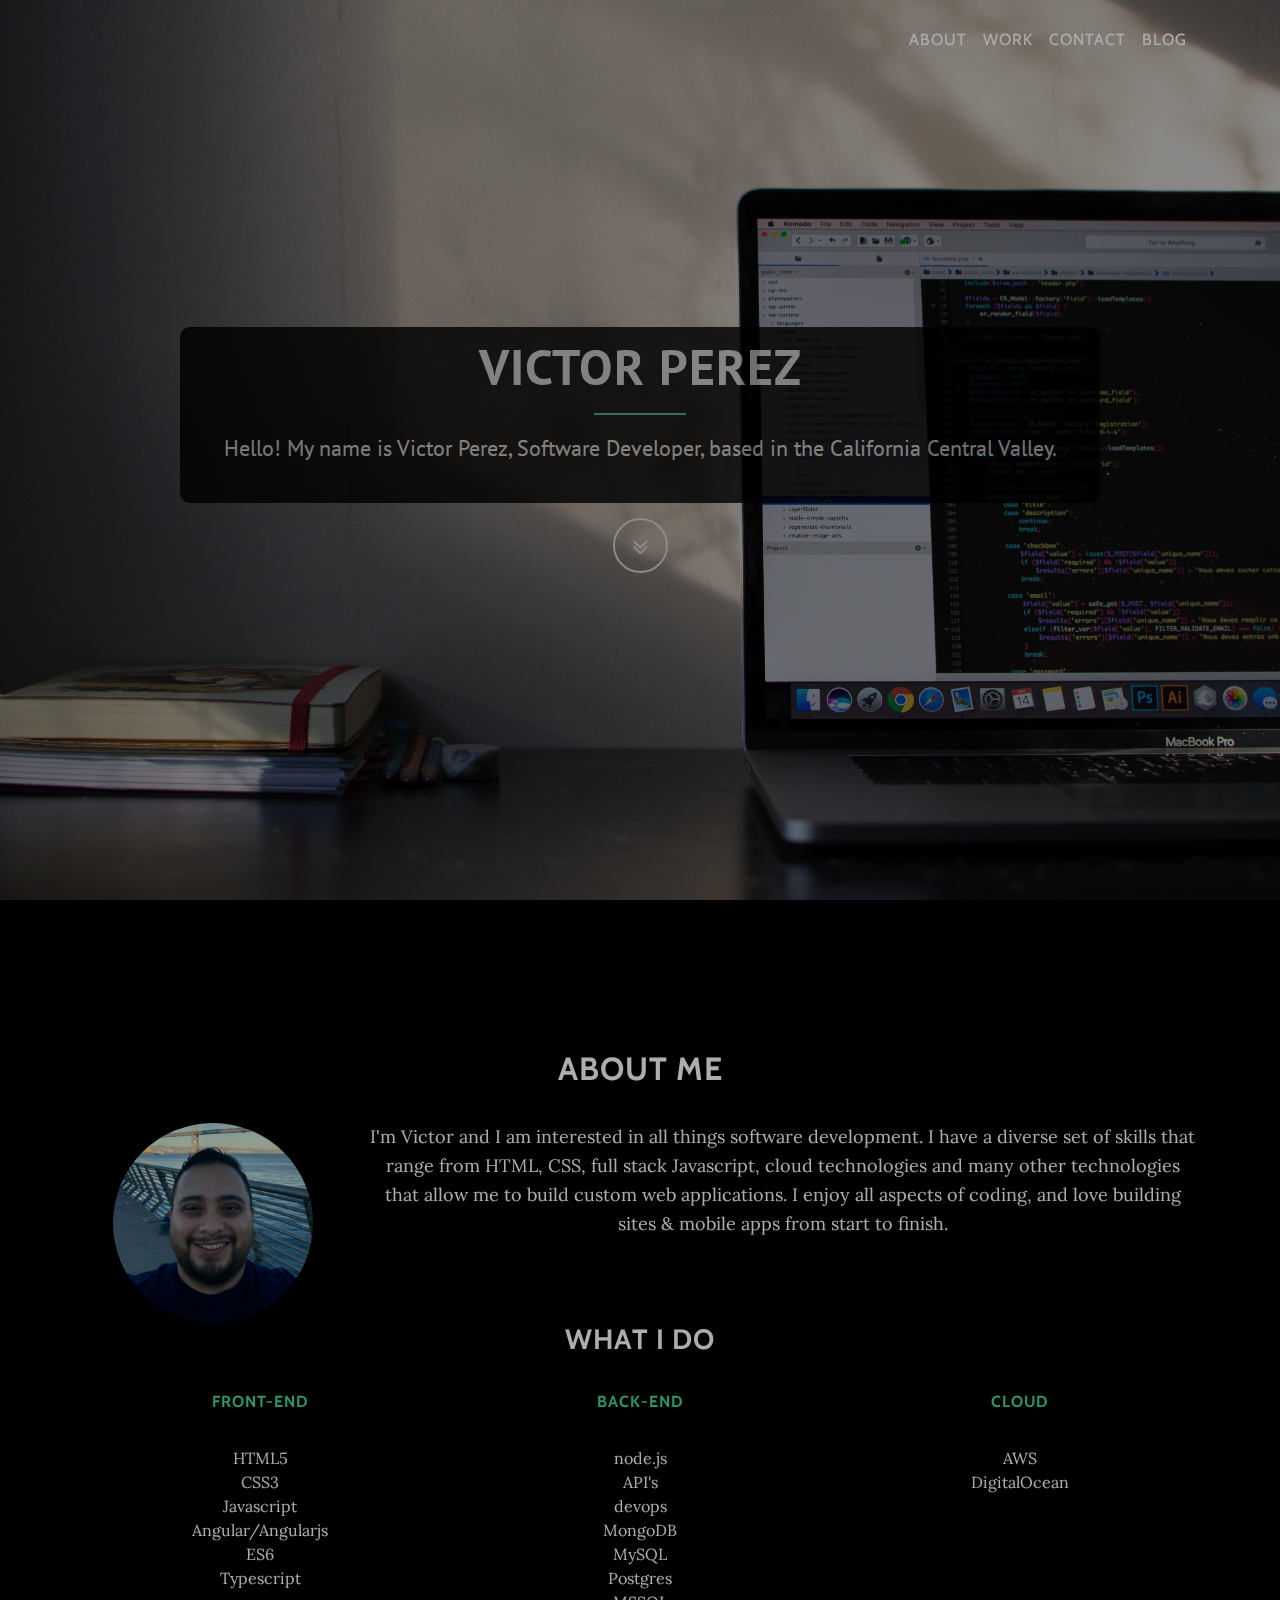
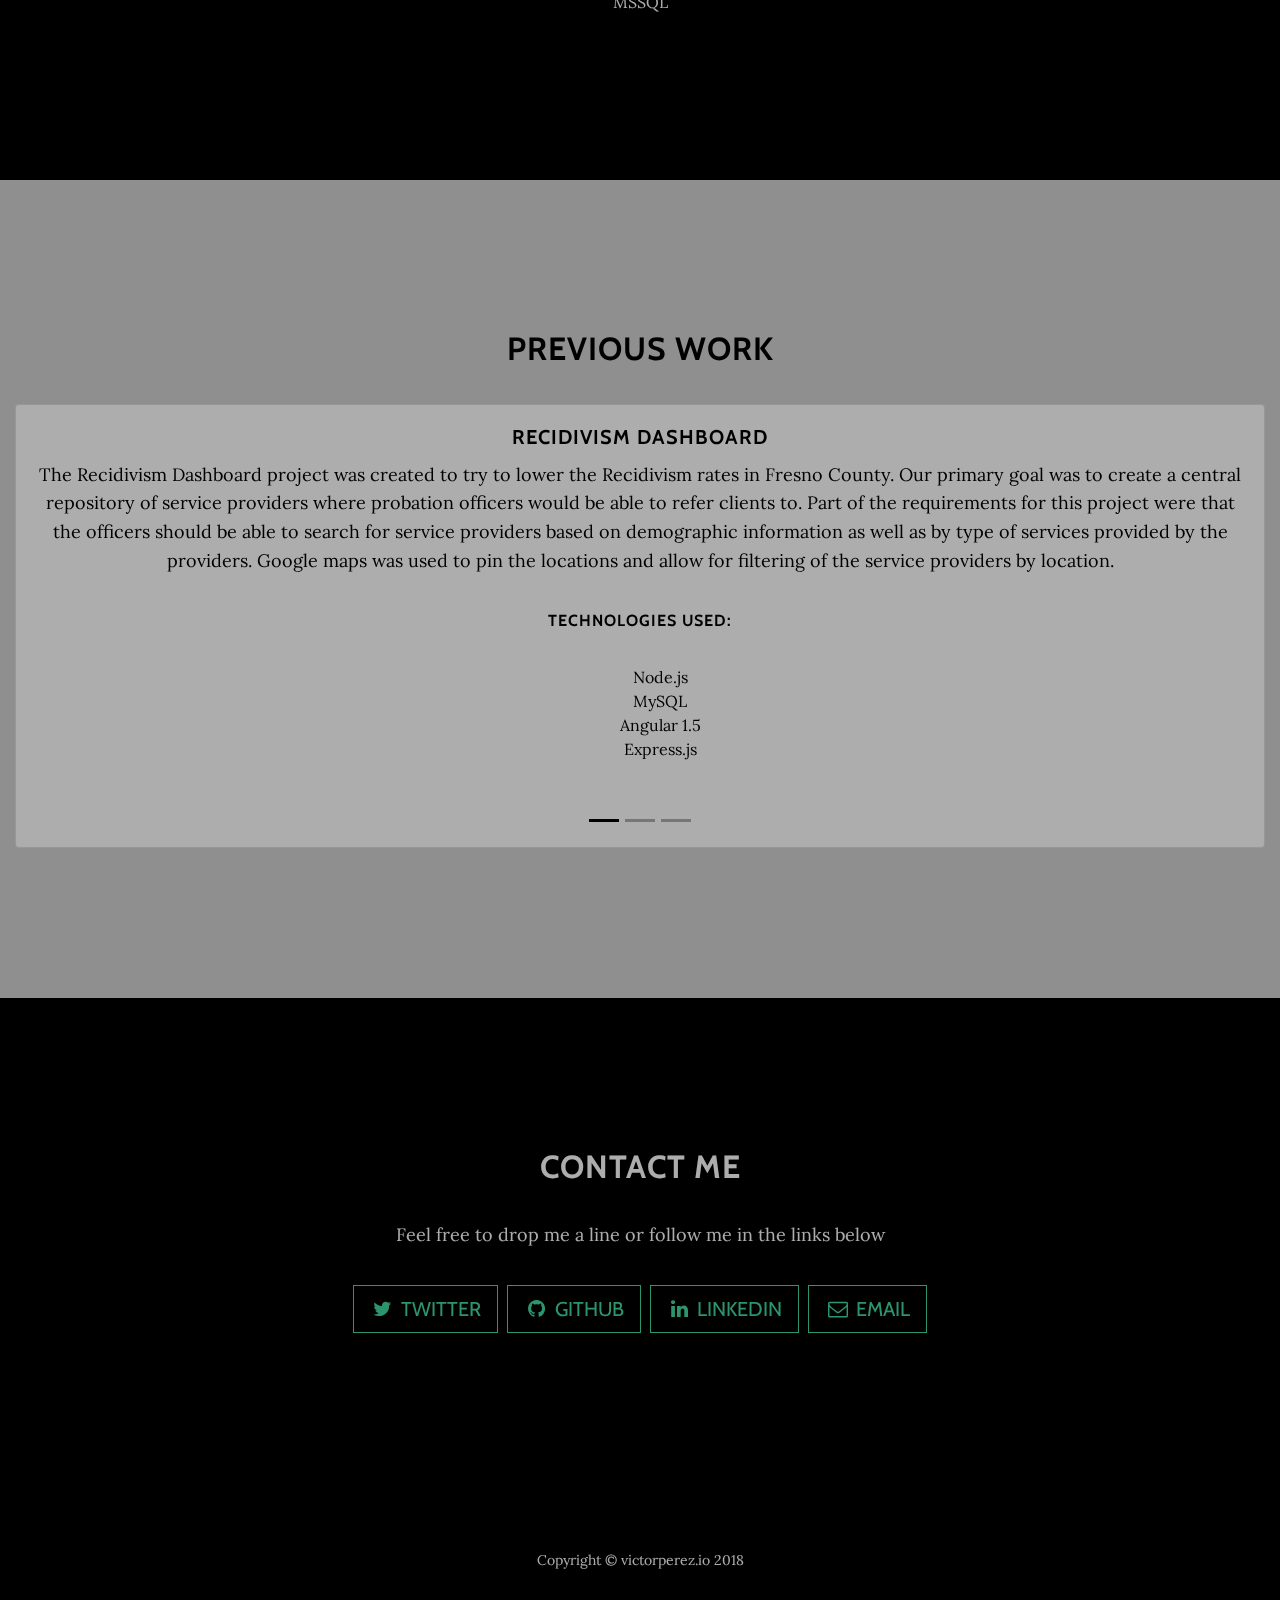
==== commit c818e2b9: "Update index.html" ====
--- a/index.html
+++ b/index.html
@@ -58,7 +58,7 @@
               <a class="nav-link js-scroll-trigger" href="#contact">Contact</a>
             </li>
             <li class="nav-item">
-              <a class="nav-link js-scroll-trigger" href="https://blog.victorperez.io/" target="_blank">Blog</a>
+              <a class="nav-link js-scroll-trigger" href="https://blog.victorperez.dev/" target="_blank">Blog</a>
             </li>
           </ul>
         </div>
@@ -253,7 +253,7 @@
                 </a>
               </li>
               <li class="list-inline-item">
-                  <a href="mailto:hello@victorperez.io?Subject=github%20portfolio" target="_blank" class="btn btn-default btn-lg">
+                  <a href="mailto:hello@victorperez.dev?Subject=github%20portfolio" target="_blank" class="btn btn-default btn-lg">
                     <i class="fa fa-envelope-o fa-fw"></i>
                     <span class="network-name">Email</span>
                   </a>
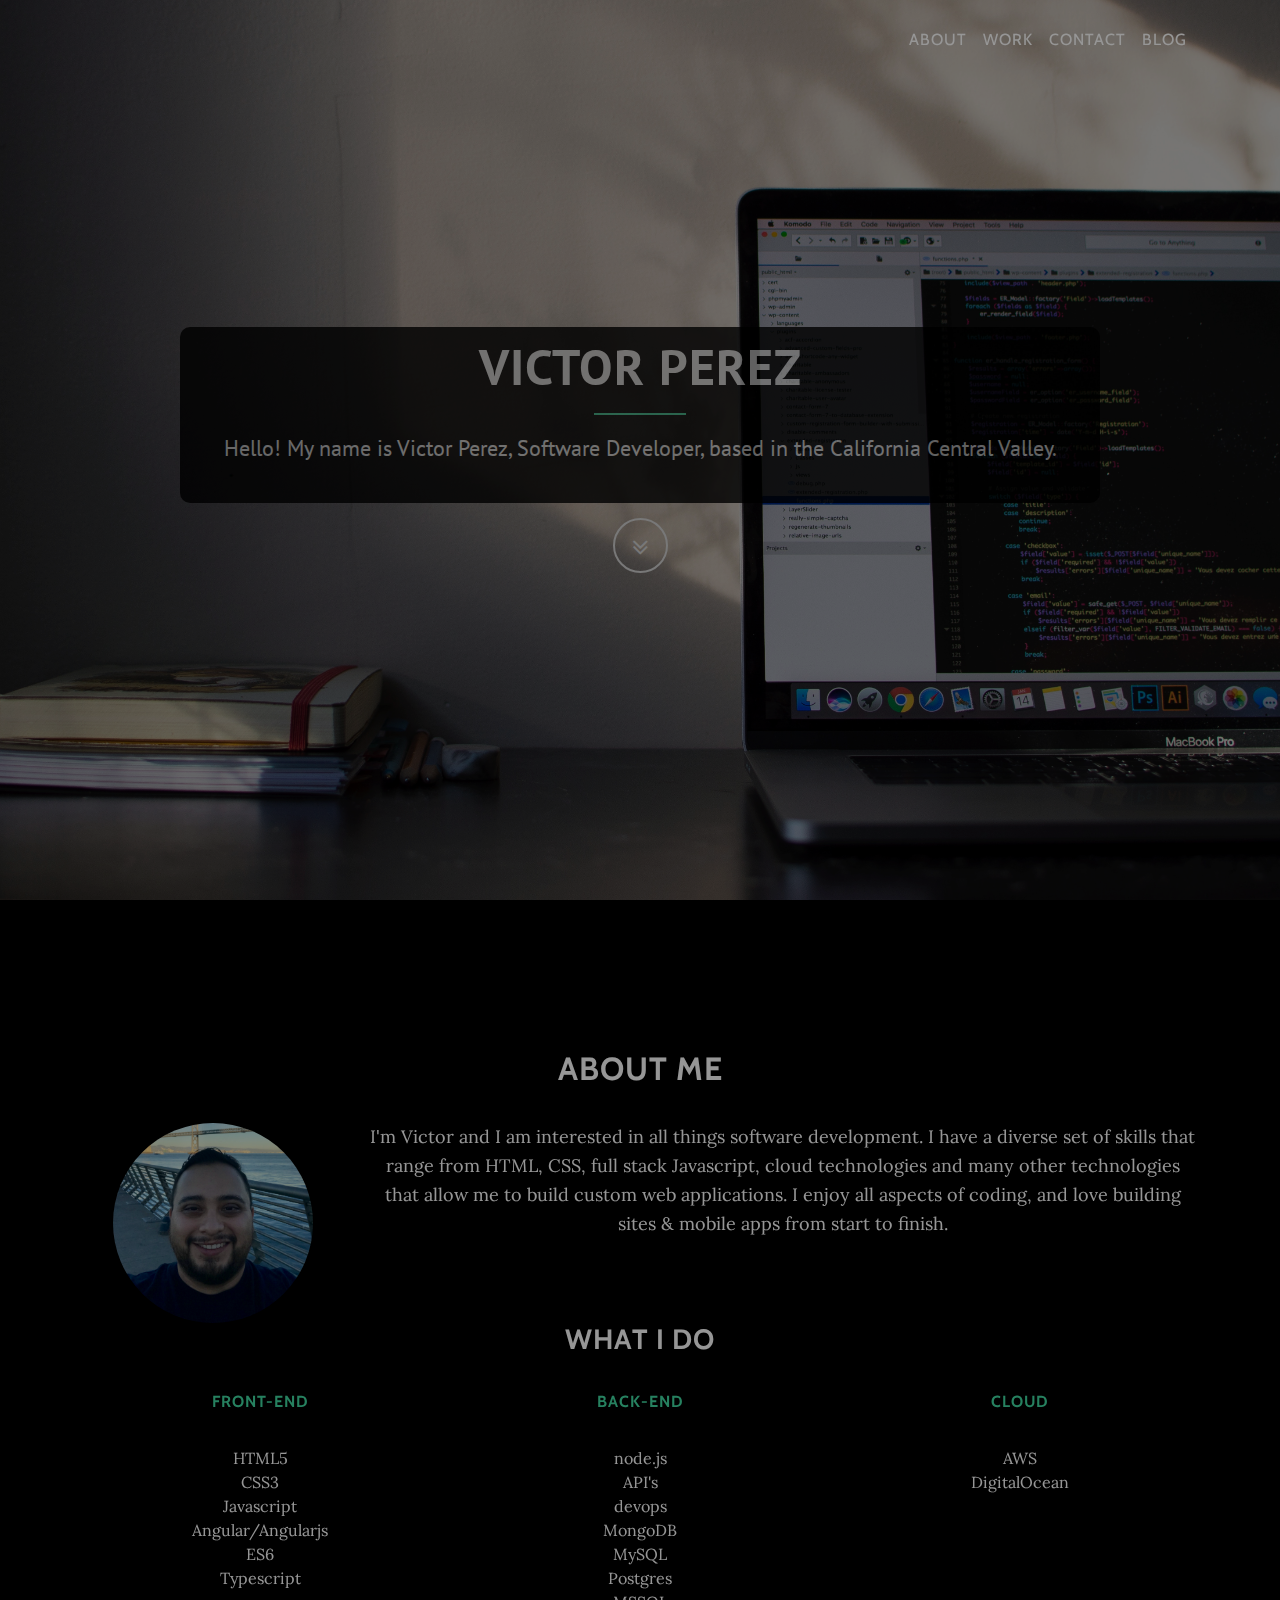
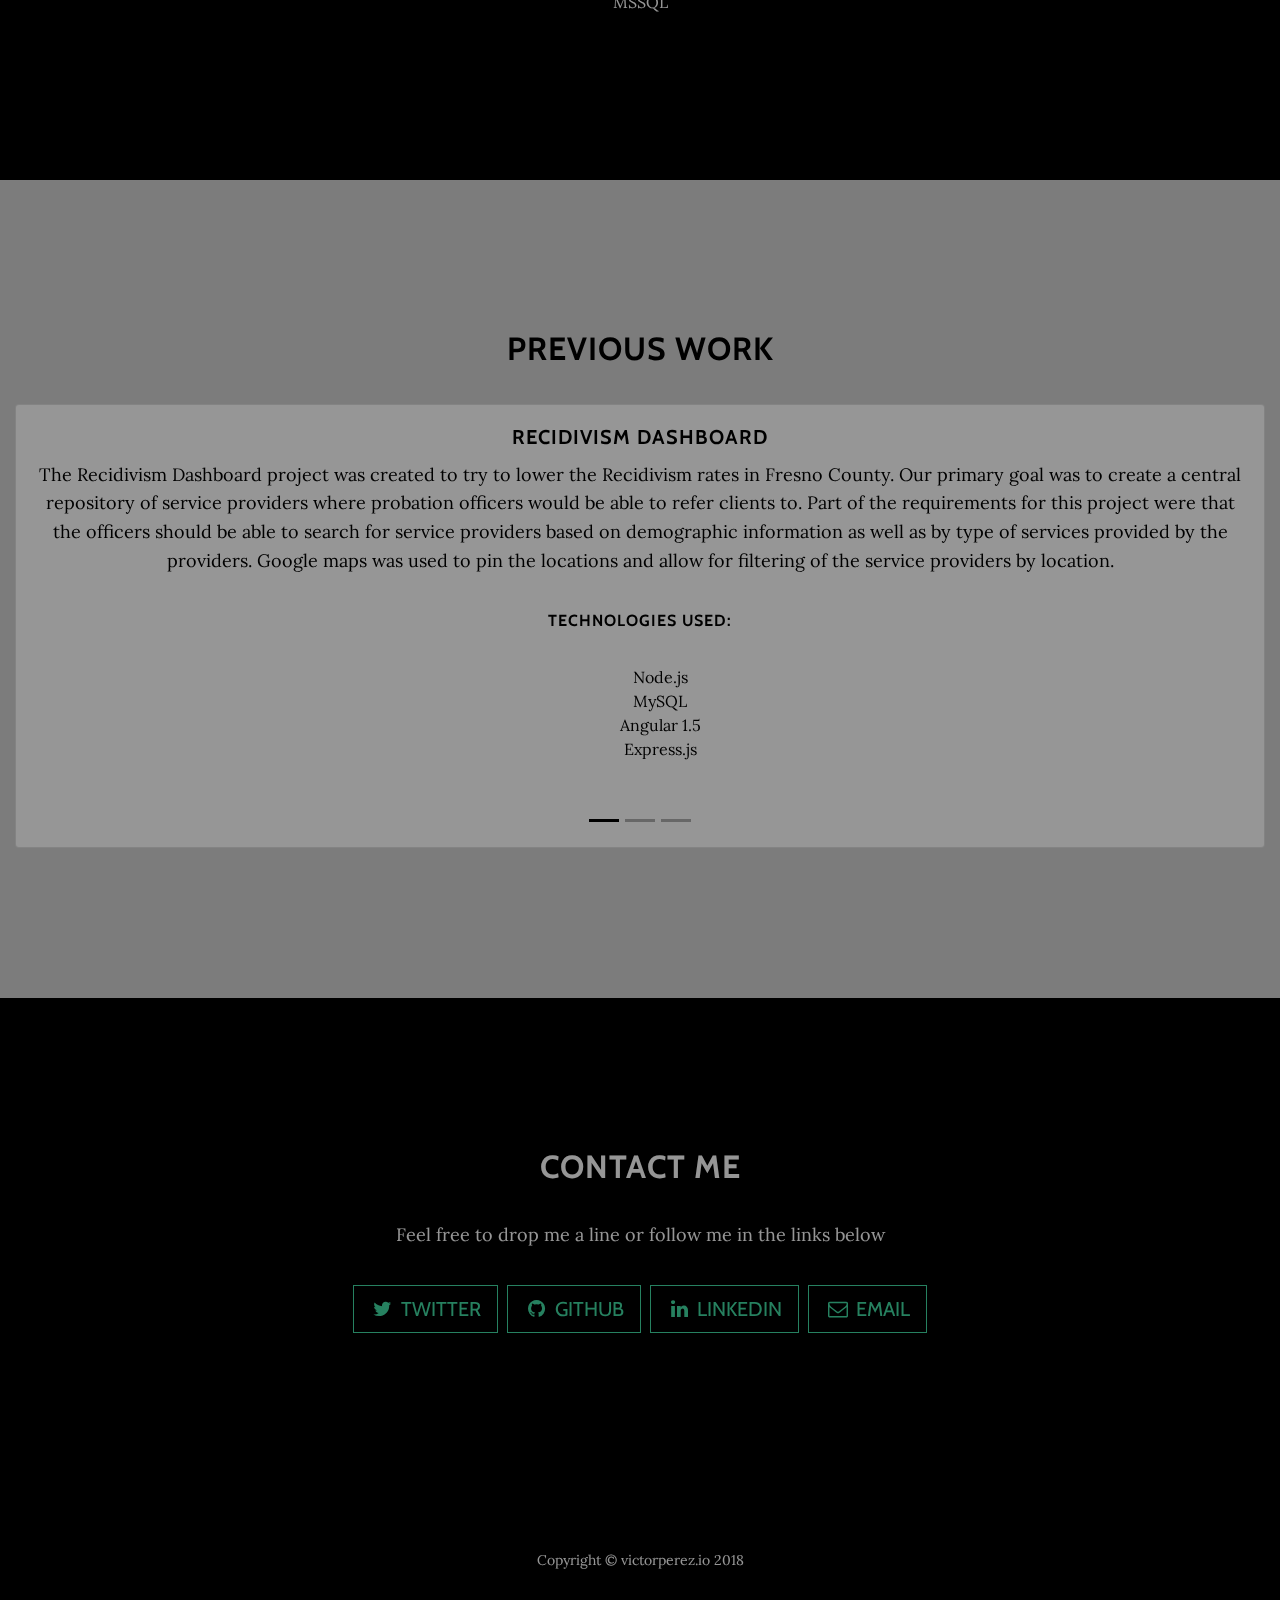
==== commit a30da030: "Update index.html" ====
--- a/index.html
+++ b/index.html
@@ -253,7 +253,7 @@
                 </a>
               </li>
               <li class="list-inline-item">
-                  <a href="mailto:hello@victorperez.dev?Subject=github%20portfolio" target="_blank" class="btn btn-default btn-lg">
+                  <a href="mailto:info@victorperez.dev?Subject=github%20portfolio" target="_blank" class="btn btn-default btn-lg">
                     <i class="fa fa-envelope-o fa-fw"></i>
                     <span class="network-name">Email</span>
                   </a>
